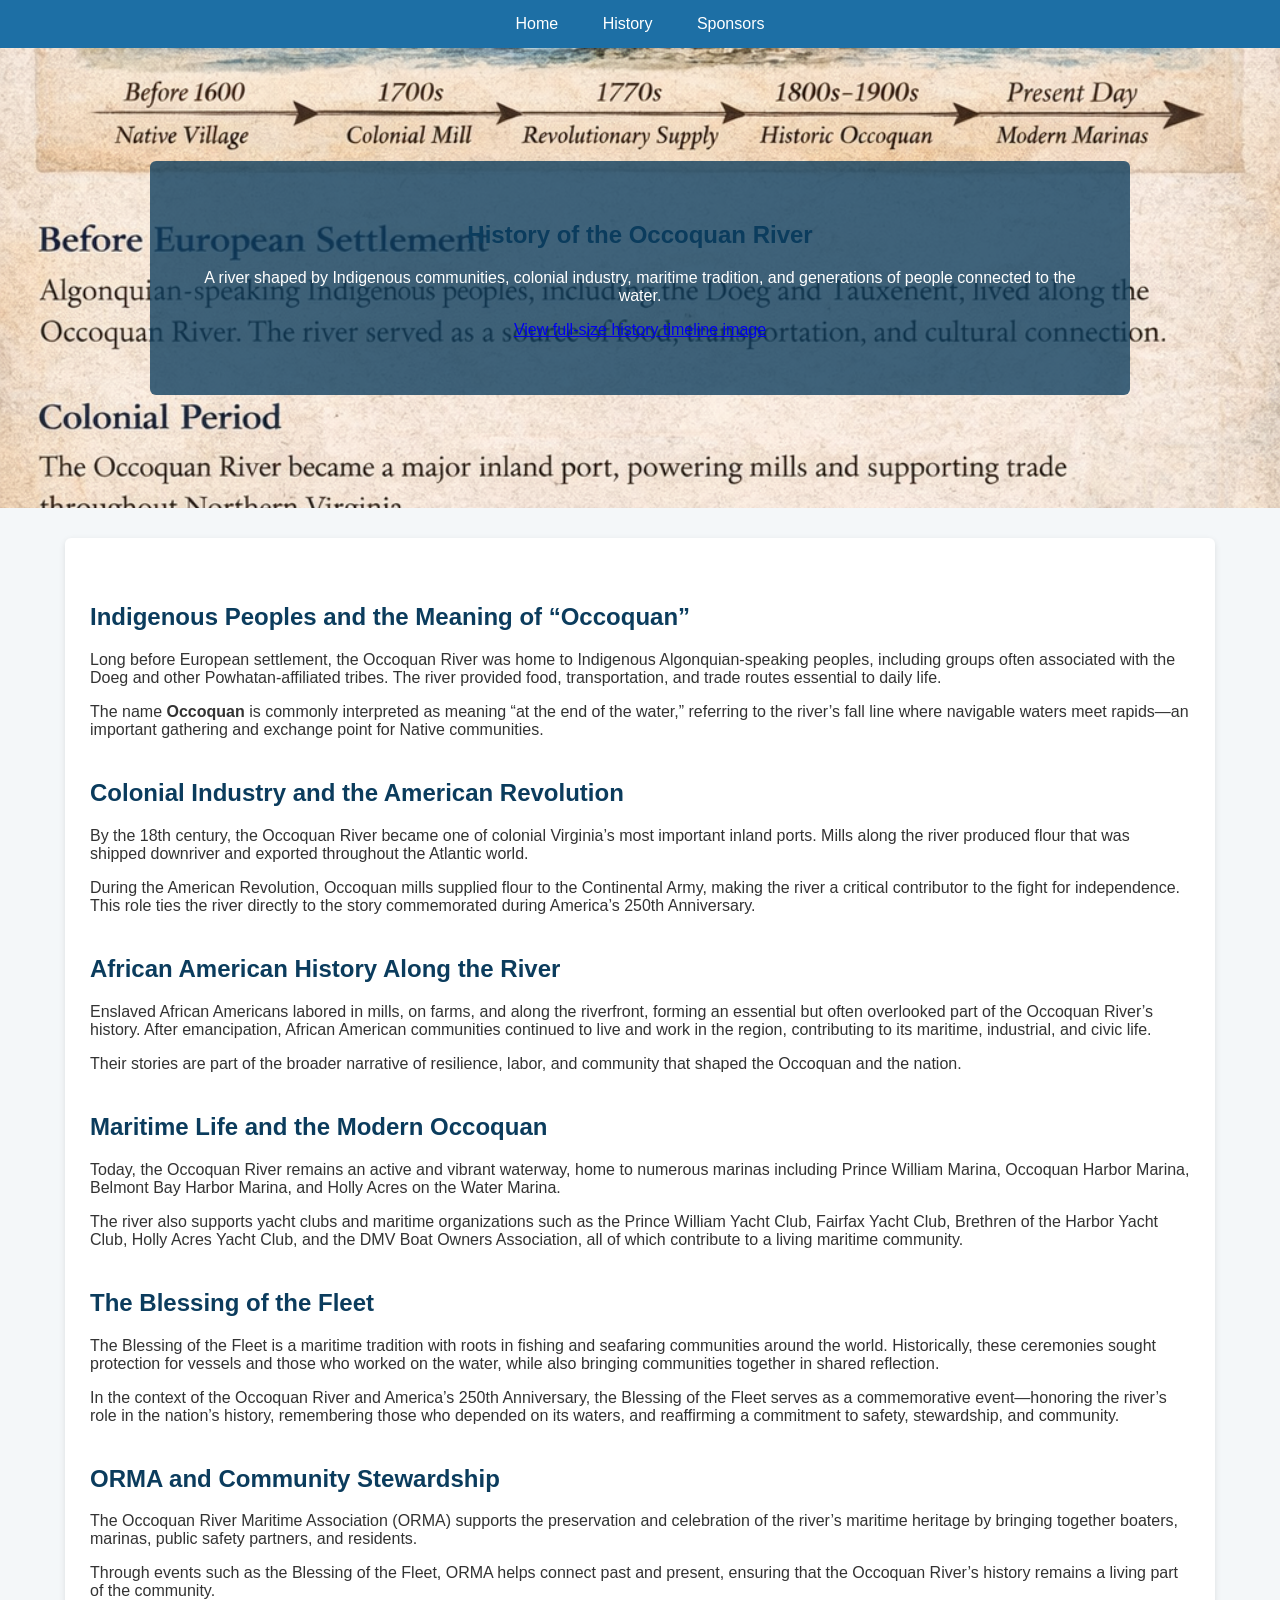
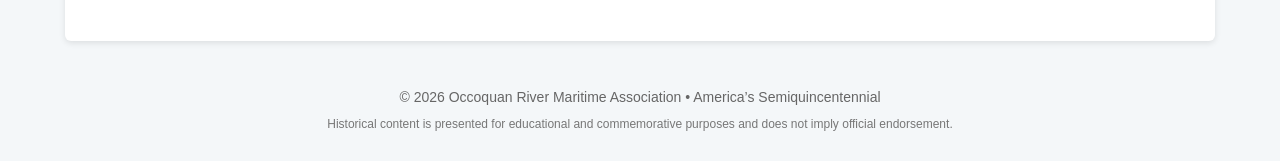
==== history.html @ d4257fee "Update history.html" ====
<!DOCTYPE html>
<html lang="en">
<head>
  <meta charset="UTF-8">
  <title>History of the Occoquan River | ORMA</title>
  <meta name="viewport" content="width=device-width, initial-scale=1.0">

  <style>
    body {
      margin: 0;
      font-family: Arial, Helvetica, sans-serif;
      background: #f4f7f9;
      color: #333;
    }

    /* Accessibility: Skip link */
    .skip-link {
      position: absolute;
      left: -999px;
      top: 10px;
      background: #ffffff;
      color: #0b3c5d;
      padding: 10px 12px;
      border-radius: 4px;
      border: 2px solid #0b3c5d;
      z-index: 9999;
    }
    .skip-link:focus { left: 10px; }

    nav {
      background: #1d6fa5;
      text-align: center;
    }

    nav a {
      color: #ffffff;
      padding: 15px 20px;
      text-decoration: none;
      display: inline-block;
    }

    nav a:hover,
    nav a:focus {
      background: #14537a;
      outline: 3px solid #f5a623;
      outline-offset: 2px;
    }

    .history-hero {
      background-image: url("images/history/occoquan-history-timeline.png");
      background-size: cover;
      background-position: center;
      min-height: 460px;
      display: flex;
      align-items: center;
      justify-content: center;
    }

    .history-hero-overlay {
      background: rgba(11, 60, 93, 0.78);
      color: #ffffff;
      padding: 40px;
      max-width: 900px;
      border-radius: 6px;
      text-align: center;
    }

    main {
      max-width: 1100px;
      margin: 30px auto;
      padding: 25px;
      background: #ffffff;
      border-radius: 6px;
      box-shadow: 0 2px 6px rgba(0,0,0,0.1);
    }

    h1, h2 {
      color: #0b3c5d;
    }

    h2 {
      margin-top: 40px;
    }

    a:focus {
      outline: 3px solid #f5a623;
      outline-offset: 2px;
    }

    footer {
      text-align: center;
      padding: 18px;
      font-size: 14px;
      color: #666;
    }

    @media (max-width: 768px) {
      .history-hero-overlay {
        padding: 25px;
      }
    }
  </style>
</head>

<body>

<a class="skip-link" href="#main">Skip to main content</a>

<nav aria-label="Primary navigation">
  <a href="index.html">Home</a>
  <a href="history.html">History</a>
  <a href="sponsors.html">Sponsors</a>
</nav>

<section class="history-hero" role="img" aria-label="Illustrated timeline showing the history of the Occoquan River">
  <div class="history-hero-overlay">
    <h1>History of the Occoquan River</h1>
    <p>
      A river shaped by Indigenous communities, colonial industry,
      maritime tradition, and generations of people connected to the water.
    </p>
    <p>
      <a href="images/history/occoquan-history-timeline.png" target="_blank" rel="noopener">
        View full-size history timeline image
      </a>
    </p>
  </div>
</section>

<main id="main" role="main">

  <h2>Indigenous Peoples and the Meaning of “Occoquan”</h2>
  <p>
    Long before European settlement, the Occoquan River was home to Indigenous
    Algonquian-speaking peoples, including groups often associated with the
    Doeg and other Powhatan-affiliated tribes. The river provided food,
    transportation, and trade routes essential to daily life.
  </p>
  <p>
    The name <strong>Occoquan</strong> is commonly interpreted as meaning
    “at the end of the water,” referring to the river’s fall line where
    navigable waters meet rapids—an important gathering and exchange point
    for Native communities.
  </p>

  <h2>Colonial Industry and the American Revolution</h2>
  <p>
    By the 18th century, the Occoquan River became one of colonial Virginia’s
    most important inland ports. Mills along the river produced flour that
    was shipped downriver and exported throughout the Atlantic world.
  </p>
  <p>
    During the American Revolution, Occoquan mills supplied flour to the
    Continental Army, making the river a critical contributor to the fight
    for independence. This role ties the river directly to the story
    commemorated during America’s 250th Anniversary.
  </p>

  <h2>African American History Along the River</h2>
  <p>
    Enslaved African Americans labored in mills, on farms, and along the
    riverfront, forming an essential but often overlooked part of the
    Occoquan River’s history. After emancipation, African American
    communities continued to live and work in the region, contributing
    to its maritime, industrial, and civic life.
  </p>
  <p>
    Their stories are part of the broader narrative of resilience, labor,
    and community that shaped the Occoquan and the nation.
  </p>

  <h2>Maritime Life and the Modern Occoquan</h2>
  <p>
    Today, the Occoquan River remains an active and vibrant waterway, home to
    numerous marinas including Prince William Marina, Occoquan Harbor Marina,
    Belmont Bay Harbor Marina, and Holly Acres on the Water Marina.
  </p>
  <p>
    The river also supports yacht clubs and maritime organizations such as
    the Prince William Yacht Club, Fairfax Yacht Club, Brethren of the Harbor
    Yacht Club, Holly Acres Yacht Club, and the DMV Boat Owners Association,
    all of which contribute to a living maritime community.
  </p>

  <h2>The Blessing of the Fleet</h2>
  <p>
    The Blessing of the Fleet is a maritime tradition with roots in fishing
    and seafaring communities around the world. Historically, these ceremonies
    sought protection for vessels and those who worked on the water, while
    also bringing communities together in shared reflection.
  </p>
  <p>
    In the context of the Occoquan River and America’s 250th Anniversary,
    the Blessing of the Fleet serves as a commemorative event—honoring the
    river’s role in the nation’s history, remembering those who depended
    on its waters, and reaffirming a commitment to safety, stewardship,
    and community.
  </p>

  <h2>ORMA and Community Stewardship</h2>
  <p>
    The Occoquan River Maritime Association (ORMA) supports the preservation
    and celebration of the river’s maritime heritage by bringing together
    boaters, marinas, public safety partners, and residents.
  </p>
  <p>
    Through events such as the Blessing of the Fleet, ORMA helps connect
    past and present, ensuring that the Occoquan River’s history remains
    a living part of the community.
  </p>

</main>

<footer>
  © 2026 Occoquan River Maritime Association • America’s Semiquincentennial
  <p style="font-size:12px;color:#777;">
    Historical content is presented for educational and commemorative purposes
    and does not imply official endorsement.
  </p>
</footer>

</body>
</html>
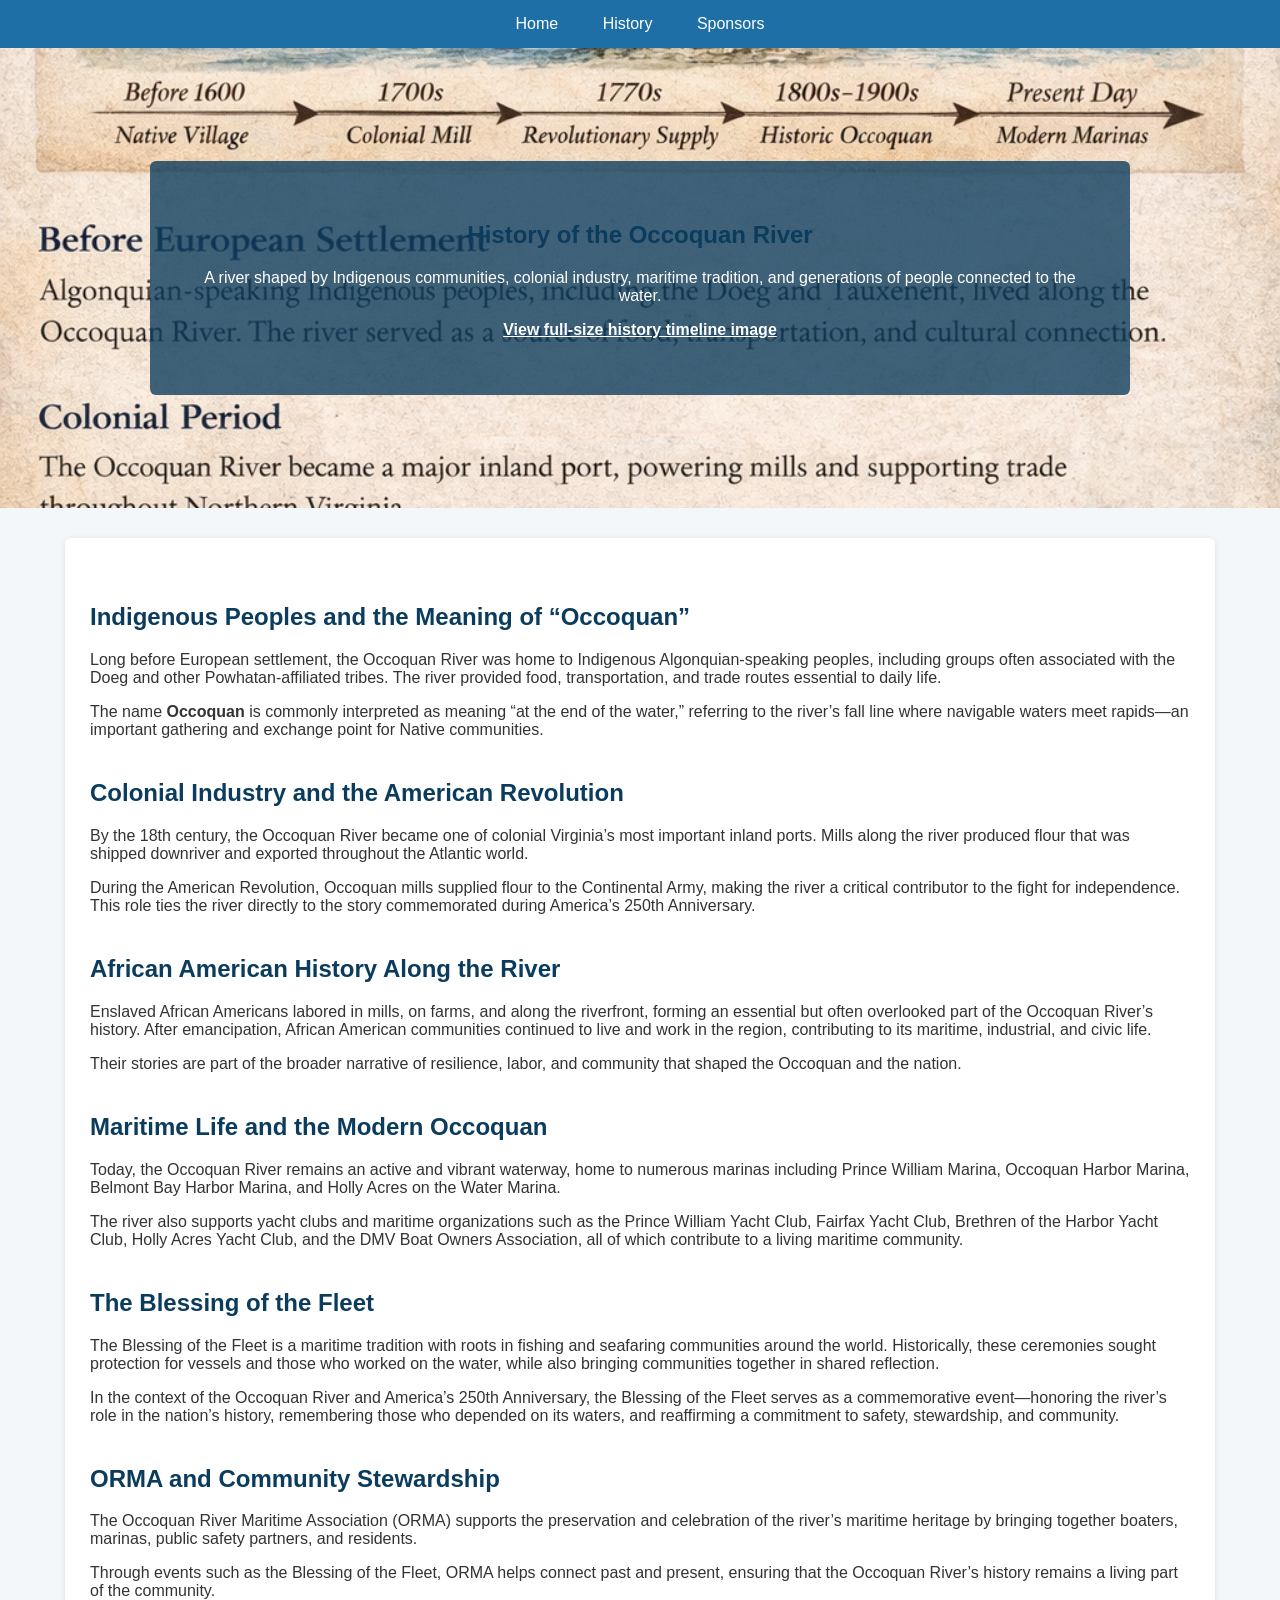
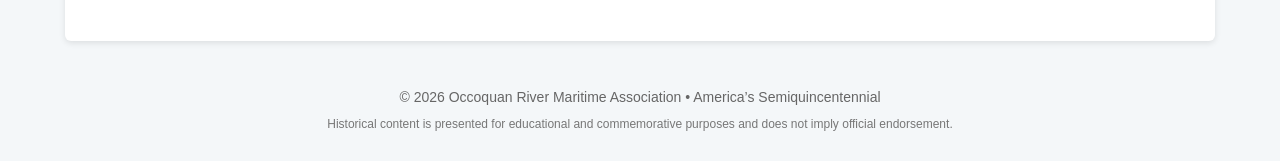
==== commit c1dda82a: "Update history.html" ====
--- a/history.html
+++ b/history.html
@@ -46,6 +46,7 @@
       outline-offset: 2px;
     }
 
+    /* History hero section */
     .history-hero {
       background-image: url("images/history/occoquan-history-timeline.png");
       background-size: cover;
@@ -63,6 +64,20 @@
       max-width: 900px;
       border-radius: 6px;
       text-align: center;
+    }
+
+    /* FIX: Ensure hero links are visible on dark background */
+    .history-hero-overlay a {
+      color: #ffffff;
+      font-weight: bold;
+      text-decoration: underline;
+    }
+
+    .history-hero-overlay a:hover,
+    .history-hero-overlay a:focus {
+      color: #f5a623;
+      outline: 3px solid #f5a623;
+      outline-offset: 3px;
     }
 
     main {
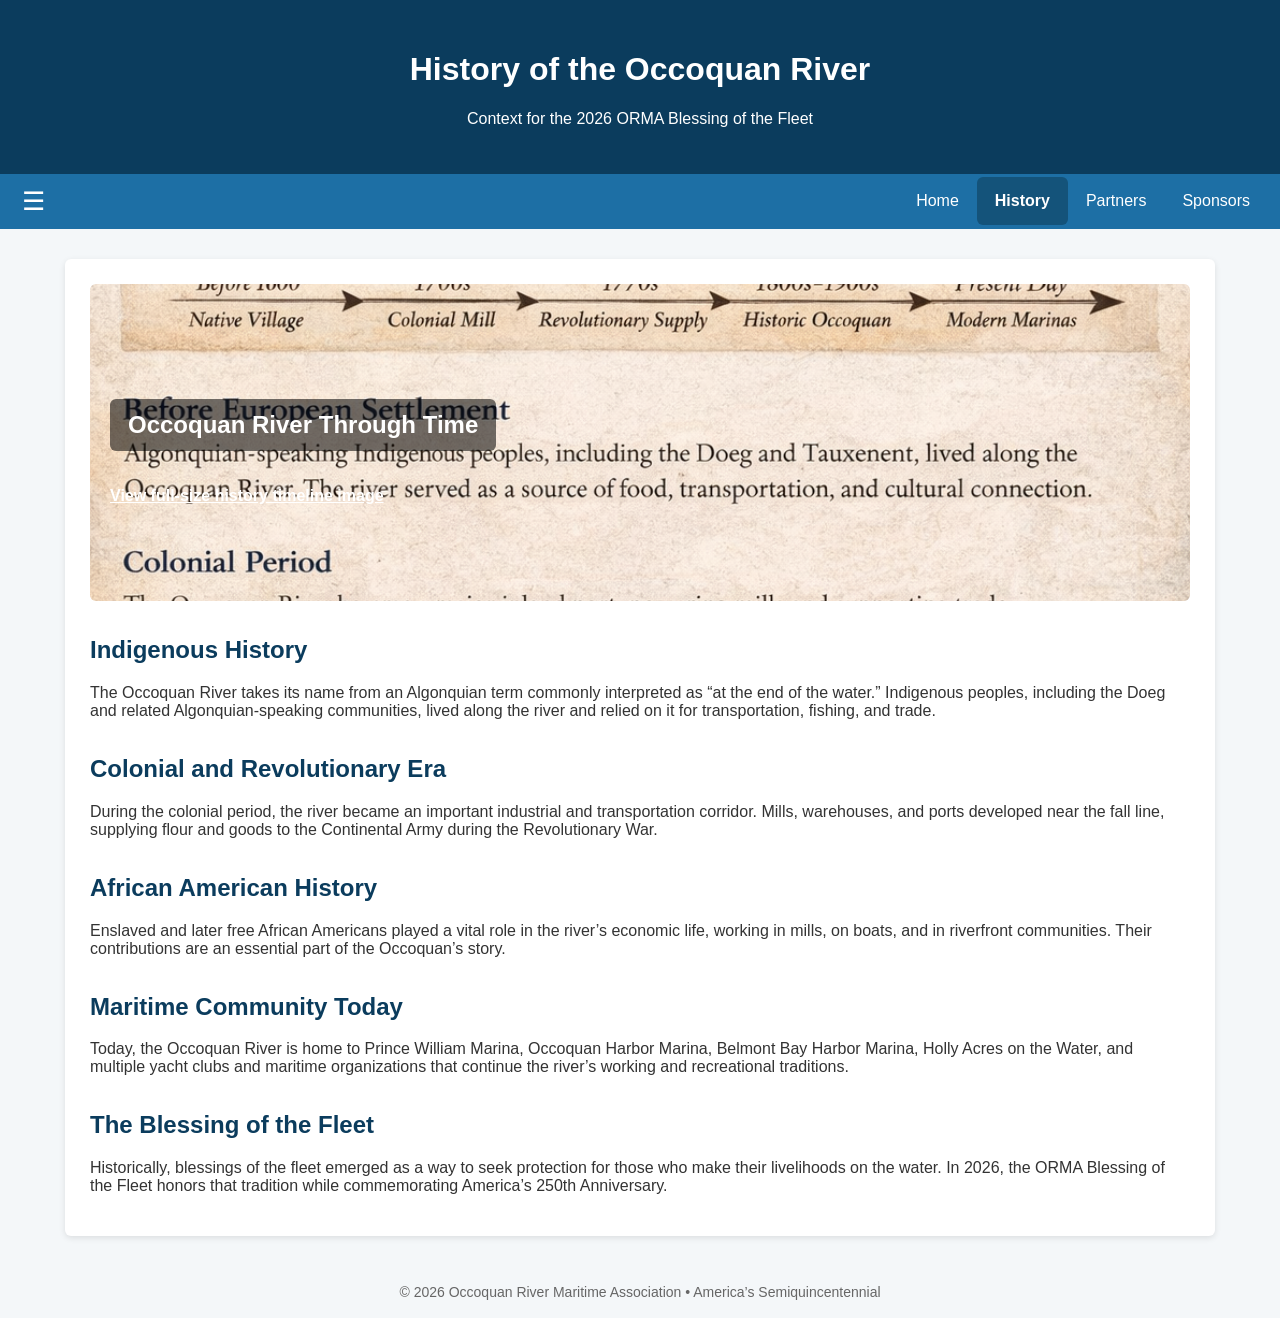
==== commit fcb18e30: "Update history.html" ====
--- a/history.html
+++ b/history.html
@@ -6,233 +6,187 @@
   <meta name="viewport" content="width=device-width, initial-scale=1.0">
 
   <style>
-    body {
-      margin: 0;
-      font-family: Arial, Helvetica, sans-serif;
-      background: #f4f7f9;
-      color: #333;
+    body { margin:0; font-family:Arial, Helvetica, sans-serif; background:#f4f7f9; color:#333; }
+
+    header { background:#0b3c5d; color:#fff; padding:30px 20px; text-align:center; }
+
+    nav {
+      background:#1d6fa5;
+      display:flex;
+      justify-content:space-between;
+      align-items:center;
+      padding:0 12px;
+      position:sticky;
+      top:0;
+      z-index:1000;
     }
 
-    /* Accessibility: Skip link */
-    .skip-link {
-      position: absolute;
-      left: -999px;
-      top: 10px;
-      background: #ffffff;
-      color: #0b3c5d;
-      padding: 10px 12px;
-      border-radius: 4px;
-      border: 2px solid #0b3c5d;
-      z-index: 9999;
+    .hamburger {
+      background:none;
+      border:none;
+      color:#fff;
+      font-size:26px;
+      padding:12px 10px;
+      cursor:pointer;
+      border-radius:6px;
     }
-    .skip-link:focus { left: 10px; }
 
-    nav {
-      background: #1d6fa5;
-      text-align: center;
+    .hamburger:focus {
+      outline:3px solid #f5a623;
+      outline-offset:2px;
+    }
+
+    .nav-links {
+      display:flex;
+      flex-wrap:wrap;
     }
 
     nav a {
-      color: #ffffff;
-      padding: 15px 20px;
-      text-decoration: none;
-      display: inline-block;
+      color:#fff;
+      padding:15px 18px;
+      text-decoration:none;
+      border-radius:6px;
     }
 
-    nav a:hover,
-    nav a:focus {
-      background: #14537a;
-      outline: 3px solid #f5a623;
-      outline-offset: 2px;
+    nav a:hover, nav a:focus {
+      background:#14537a;
+      outline:3px solid #f5a623;
+      outline-offset:2px;
     }
 
-    /* History hero section */
-    .history-hero {
-      background-image: url("images/history/occoquan-history-timeline.png");
-      background-size: cover;
-      background-position: center;
-      min-height: 460px;
-      display: flex;
-      align-items: center;
-      justify-content: center;
+    nav a[aria-current="page"] {
+      background:#14537a;
+      font-weight:bold;
     }
 
-    .history-hero-overlay {
-      background: rgba(11, 60, 93, 0.78);
-      color: #ffffff;
-      padding: 40px;
-      max-width: 900px;
-      border-radius: 6px;
-      text-align: center;
-    }
-
-    /* FIX: Ensure hero links are visible on dark background */
-    .history-hero-overlay a {
-      color: #ffffff;
-      font-weight: bold;
-      text-decoration: underline;
-    }
-
-    .history-hero-overlay a:hover,
-    .history-hero-overlay a:focus {
-      color: #f5a623;
-      outline: 3px solid #f5a623;
-      outline-offset: 3px;
+    @media (max-width:768px) {
+      .nav-links { display:none; width:100%; flex-direction:column; }
+      .nav-links.show { display:flex; }
+      nav a { width:100%; text-align:center; }
     }
 
     main {
-      max-width: 1100px;
-      margin: 30px auto;
-      padding: 25px;
-      background: #ffffff;
-      border-radius: 6px;
-      box-shadow: 0 2px 6px rgba(0,0,0,0.1);
+      max-width:1100px;
+      margin:30px auto;
+      padding:25px;
+      background:#fff;
+      border-radius:6px;
+      box-shadow:0 2px 6px rgba(0,0,0,0.1);
     }
 
-    h1, h2 {
-      color: #0b3c5d;
+    h2 { color:#0b3c5d; margin-top:35px; }
+
+    .history-hero {
+      background:url("images/history/occoquan-history-timeline.png") center/cover no-repeat;
+      padding:80px 20px;
+      color:#fff;
+      border-radius:6px;
+      margin-bottom:30px;
     }
 
-    h2 {
-      margin-top: 40px;
+    .history-hero h2 {
+      color:#fff;
+      background:rgba(0,0,0,0.55);
+      display:inline-block;
+      padding:12px 18px;
+      border-radius:6px;
     }
 
-    a:focus {
-      outline: 3px solid #f5a623;
-      outline-offset: 2px;
+    .history-hero a {
+      color:#fff;
+      font-weight:bold;
+      text-decoration:underline;
     }
 
     footer {
-      text-align: center;
-      padding: 18px;
-      font-size: 14px;
-      color: #666;
-    }
-
-    @media (max-width: 768px) {
-      .history-hero-overlay {
-        padding: 25px;
-      }
+      text-align:center;
+      padding:18px;
+      font-size:14px;
+      color:#666;
     }
   </style>
 </head>
 
 <body>
 
-<a class="skip-link" href="#main">Skip to main content</a>
+<header>
+  <h1>History of the Occoquan River</h1>
+  <p>Context for the 2026 ORMA Blessing of the Fleet</p>
+</header>
 
 <nav aria-label="Primary navigation">
-  <a href="index.html">Home</a>
-  <a href="history.html">History</a>
-  <a href="sponsors.html">Sponsors</a>
+  <button class="hamburger" aria-label="Menu" aria-expanded="false" aria-controls="navLinks">☰</button>
+  <div class="nav-links" id="navLinks">
+    <a href="index.html">Home</a>
+    <a href="history.html" aria-current="page">History</a>
+    <a href="partners.html">Partners</a>
+    <a href="sponsors.html">Sponsors</a>
+  </div>
 </nav>
 
-<section class="history-hero" role="img" aria-label="Illustrated timeline showing the history of the Occoquan River">
-  <div class="history-hero-overlay">
-    <h1>History of the Occoquan River</h1>
-    <p>
-      A river shaped by Indigenous communities, colonial industry,
-      maritime tradition, and generations of people connected to the water.
-    </p>
+<main>
+
+  <section class="history-hero">
+    <h2>Occoquan River Through Time</h2>
     <p>
       <a href="images/history/occoquan-history-timeline.png" target="_blank" rel="noopener">
         View full-size history timeline image
       </a>
     </p>
-  </div>
-</section>
+  </section>
 
-<main id="main" role="main">
-
-  <h2>Indigenous Peoples and the Meaning of “Occoquan”</h2>
+  <h2>Indigenous History</h2>
   <p>
-    Long before European settlement, the Occoquan River was home to Indigenous
-    Algonquian-speaking peoples, including groups often associated with the
-    Doeg and other Powhatan-affiliated tribes. The river provided food,
-    transportation, and trade routes essential to daily life.
-  </p>
-  <p>
-    The name <strong>Occoquan</strong> is commonly interpreted as meaning
-    “at the end of the water,” referring to the river’s fall line where
-    navigable waters meet rapids—an important gathering and exchange point
-    for Native communities.
+    The Occoquan River takes its name from an Algonquian term commonly interpreted as
+    “at the end of the water.” Indigenous peoples, including the Doeg and related
+    Algonquian-speaking communities, lived along the river and relied on it for
+    transportation, fishing, and trade.
   </p>
 
-  <h2>Colonial Industry and the American Revolution</h2>
+  <h2>Colonial and Revolutionary Era</h2>
   <p>
-    By the 18th century, the Occoquan River became one of colonial Virginia’s
-    most important inland ports. Mills along the river produced flour that
-    was shipped downriver and exported throughout the Atlantic world.
-  </p>
-  <p>
-    During the American Revolution, Occoquan mills supplied flour to the
-    Continental Army, making the river a critical contributor to the fight
-    for independence. This role ties the river directly to the story
-    commemorated during America’s 250th Anniversary.
+    During the colonial period, the river became an important industrial and
+    transportation corridor. Mills, warehouses, and ports developed near the fall
+    line, supplying flour and goods to the Continental Army during the Revolutionary
+    War.
   </p>
 
-  <h2>African American History Along the River</h2>
+  <h2>African American History</h2>
   <p>
-    Enslaved African Americans labored in mills, on farms, and along the
-    riverfront, forming an essential but often overlooked part of the
-    Occoquan River’s history. After emancipation, African American
-    communities continued to live and work in the region, contributing
-    to its maritime, industrial, and civic life.
-  </p>
-  <p>
-    Their stories are part of the broader narrative of resilience, labor,
-    and community that shaped the Occoquan and the nation.
+    Enslaved and later free African Americans played a vital role in the river’s
+    economic life, working in mills, on boats, and in riverfront communities.
+    Their contributions are an essential part of the Occoquan’s story.
   </p>
 
-  <h2>Maritime Life and the Modern Occoquan</h2>
+  <h2>Maritime Community Today</h2>
   <p>
-    Today, the Occoquan River remains an active and vibrant waterway, home to
-    numerous marinas including Prince William Marina, Occoquan Harbor Marina,
-    Belmont Bay Harbor Marina, and Holly Acres on the Water Marina.
-  </p>
-  <p>
-    The river also supports yacht clubs and maritime organizations such as
-    the Prince William Yacht Club, Fairfax Yacht Club, Brethren of the Harbor
-    Yacht Club, Holly Acres Yacht Club, and the DMV Boat Owners Association,
-    all of which contribute to a living maritime community.
+    Today, the Occoquan River is home to Prince William Marina, Occoquan Harbor Marina,
+    Belmont Bay Harbor Marina, Holly Acres on the Water, and multiple yacht clubs and
+    maritime organizations that continue the river’s working and recreational traditions.
   </p>
 
   <h2>The Blessing of the Fleet</h2>
   <p>
-    The Blessing of the Fleet is a maritime tradition with roots in fishing
-    and seafaring communities around the world. Historically, these ceremonies
-    sought protection for vessels and those who worked on the water, while
-    also bringing communities together in shared reflection.
-  </p>
-  <p>
-    In the context of the Occoquan River and America’s 250th Anniversary,
-    the Blessing of the Fleet serves as a commemorative event—honoring the
-    river’s role in the nation’s history, remembering those who depended
-    on its waters, and reaffirming a commitment to safety, stewardship,
-    and community.
-  </p>
-
-  <h2>ORMA and Community Stewardship</h2>
-  <p>
-    The Occoquan River Maritime Association (ORMA) supports the preservation
-    and celebration of the river’s maritime heritage by bringing together
-    boaters, marinas, public safety partners, and residents.
-  </p>
-  <p>
-    Through events such as the Blessing of the Fleet, ORMA helps connect
-    past and present, ensuring that the Occoquan River’s history remains
-    a living part of the community.
+    Historically, blessings of the fleet emerged as a way to seek protection for those
+    who make their livelihoods on the water. In 2026, the ORMA Blessing of the Fleet
+    honors that tradition while commemorating America’s 250th Anniversary.
   </p>
 
 </main>
 
 <footer>
   © 2026 Occoquan River Maritime Association • America’s Semiquincentennial
-  <p style="font-size:12px;color:#777;">
-    Historical content is presented for educational and commemorative purposes
-    and does not imply official endorsement.
-  </p>
 </footer>
+
+<script>
+  const btn = document.querySelector('.hamburger');
+  const nav = document.getElementById('navLinks');
+  btn.addEventListener('click', () => {
+    const expanded = btn.getAttribute('aria-expanded') === 'true';
+    btn.setAttribute('aria-expanded', String(!expanded));
+    nav.classList.toggle('show');
+  });
+</script>
 
 </body>
 </html>
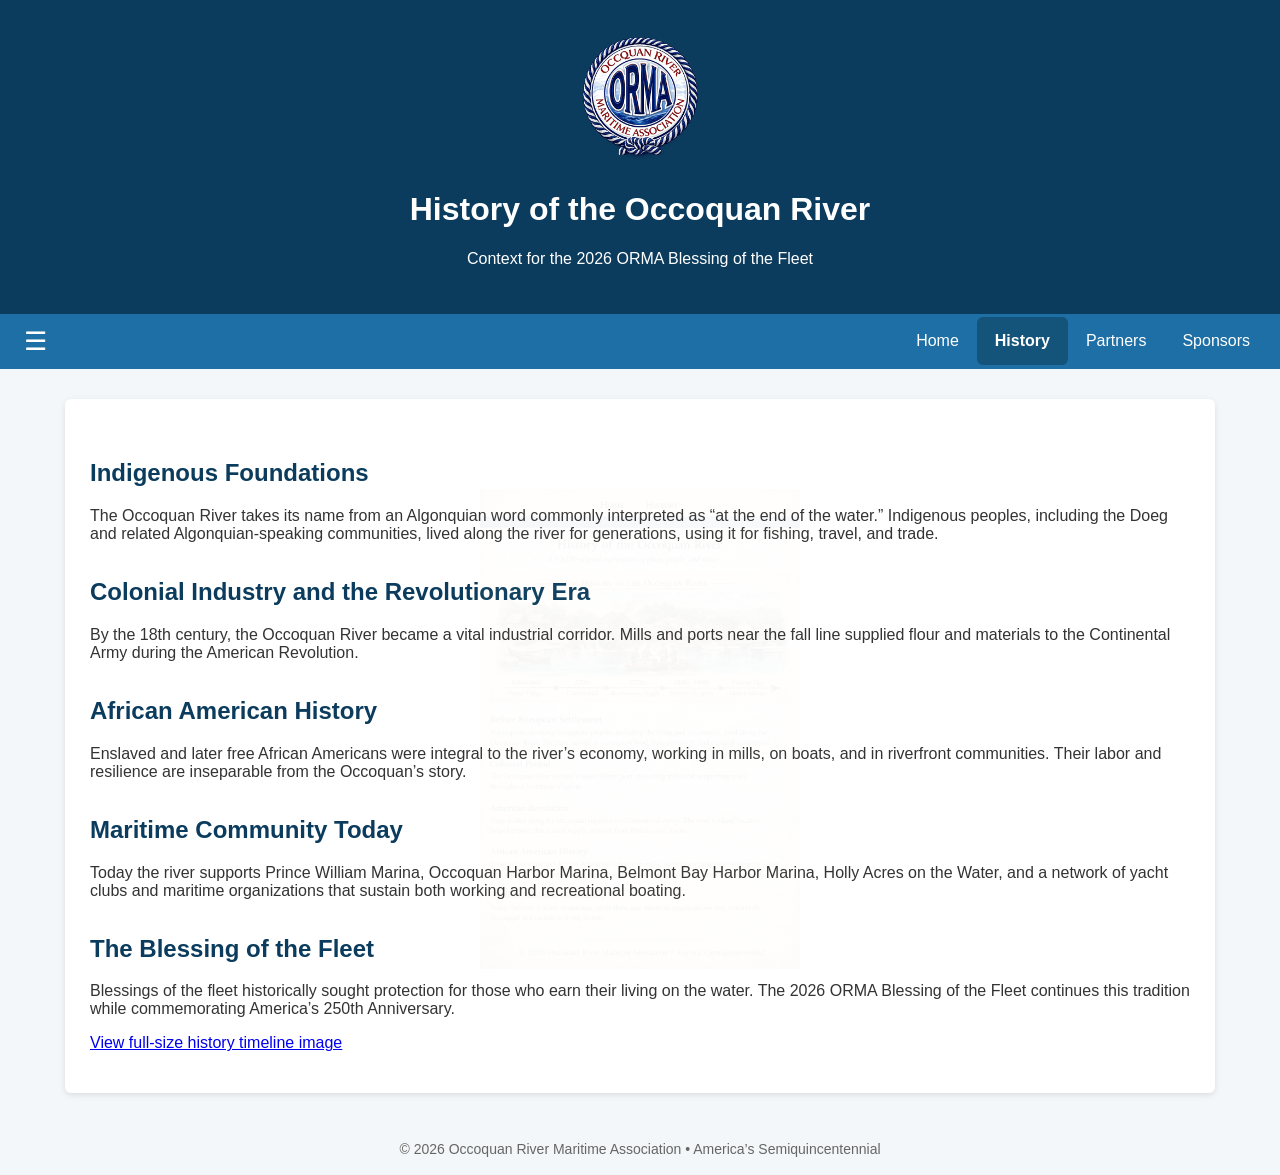
==== commit 030e051b: "Update history.html" ====
--- a/history.html
+++ b/history.html
@@ -1,121 +1,103 @@
 <!DOCTYPE html>
 <html lang="en">
 <head>
-  <meta charset="UTF-8">
-  <title>History of the Occoquan River | ORMA</title>
-  <meta name="viewport" content="width=device-width, initial-scale=1.0">
+<meta charset="UTF-8">
+<title>History of the Occoquan River | ORMA</title>
+<meta name="viewport" content="width=device-width, initial-scale=1.0">
 
-  <style>
-    body { margin:0; font-family:Arial, Helvetica, sans-serif; background:#f4f7f9; color:#333; }
+<style>
+body{margin:0;font-family:Arial,Helvetica,sans-serif;background:#f4f7f9;color:#333;}
 
-    header { background:#0b3c5d; color:#fff; padding:30px 20px; text-align:center; }
+header.site-header{
+  background:#0b3c5d;
+  color:#fff;
+  padding:30px 20px;
+  text-align:center;
+}
 
-    nav {
-      background:#1d6fa5;
-      display:flex;
-      justify-content:space-between;
-      align-items:center;
-      padding:0 12px;
-      position:sticky;
-      top:0;
-      z-index:1000;
-    }
+.site-logo{
+  max-width:140px;
+  margin:0 auto 10px;
+  display:block;
+}
 
-    .hamburger {
-      background:none;
-      border:none;
-      color:#fff;
-      font-size:26px;
-      padding:12px 10px;
-      cursor:pointer;
-      border-radius:6px;
-    }
+nav{
+  background:#1d6fa5;
+  display:flex;
+  justify-content:space-between;
+  align-items:center;
+  padding:0 12px;
+}
 
-    .hamburger:focus {
-      outline:3px solid #f5a623;
-      outline-offset:2px;
-    }
+.hamburger{
+  background:none;
+  border:none;
+  color:#fff;
+  font-size:26px;
+  padding:12px;
+}
 
-    .nav-links {
-      display:flex;
-      flex-wrap:wrap;
-    }
+.nav-links{display:flex;}
+nav a{
+  color:#fff;
+  padding:15px 18px;
+  text-decoration:none;
+  border-radius:6px;
+}
+nav a[aria-current="page"]{
+  background:#14537a;
+  font-weight:bold;
+}
 
-    nav a {
-      color:#fff;
-      padding:15px 18px;
-      text-decoration:none;
-      border-radius:6px;
-    }
+@media(max-width:768px){
+  .nav-links{display:none;width:100%;flex-direction:column;}
+  .nav-links.show{display:flex;}
+  nav a{text-align:center;}
+}
 
-    nav a:hover, nav a:focus {
-      background:#14537a;
-      outline:3px solid #f5a623;
-      outline-offset:2px;
-    }
+main{
+  position:relative;
+  max-width:1100px;
+  margin:30px auto;
+  padding:25px;
+  background:#fff;
+  border-radius:6px;
+  box-shadow:0 2px 6px rgba(0,0,0,0.1);
+}
 
-    nav a[aria-current="page"] {
-      background:#14537a;
-      font-weight:bold;
-    }
+main::before{
+  content:"";
+  position:absolute;
+  inset:0;
+  background:url("images/history/occoquan-history-timeline.png") center 90px no-repeat;
+  background-size:320px;
+  opacity:0.04;
+  pointer-events:none;
+}
 
-    @media (max-width:768px) {
-      .nav-links { display:none; width:100%; flex-direction:column; }
-      .nav-links.show { display:flex; }
-      nav a { width:100%; text-align:center; }
-    }
+h2{color:#0b3c5d;margin-top:35px;}
 
-    main {
-      max-width:1100px;
-      margin:30px auto;
-      padding:25px;
-      background:#fff;
-      border-radius:6px;
-      box-shadow:0 2px 6px rgba(0,0,0,0.1);
-    }
-
-    h2 { color:#0b3c5d; margin-top:35px; }
-
-    .history-hero {
-      background:url("images/history/occoquan-history-timeline.png") center/cover no-repeat;
-      padding:80px 20px;
-      color:#fff;
-      border-radius:6px;
-      margin-bottom:30px;
-    }
-
-    .history-hero h2 {
-      color:#fff;
-      background:rgba(0,0,0,0.55);
-      display:inline-block;
-      padding:12px 18px;
-      border-radius:6px;
-    }
-
-    .history-hero a {
-      color:#fff;
-      font-weight:bold;
-      text-decoration:underline;
-    }
-
-    footer {
-      text-align:center;
-      padding:18px;
-      font-size:14px;
-      color:#666;
-    }
-  </style>
+footer{
+  text-align:center;
+  padding:18px;
+  font-size:14px;
+  color:#666;
+}
+</style>
 </head>
 
 <body>
 
-<header>
+<header class="site-header">
+  <img src="images/branding/orma-logo.png"
+       alt="Occoquan River Maritime Association logo"
+       class="site-logo">
   <h1>History of the Occoquan River</h1>
   <p>Context for the 2026 ORMA Blessing of the Fleet</p>
 </header>
 
 <nav aria-label="Primary navigation">
-  <button class="hamburger" aria-label="Menu" aria-expanded="false" aria-controls="navLinks">☰</button>
+  <button class="hamburger" aria-expanded="false" aria-controls="navLinks">☰</button>
   <div class="nav-links" id="navLinks">
     <a href="index.html">Home</a>
     <a href="history.html" aria-current="page">History</a>
@@ -126,51 +108,47 @@
 
 <main>
 
-  <section class="history-hero">
-    <h2>Occoquan River Through Time</h2>
-    <p>
-      <a href="images/history/occoquan-history-timeline.png" target="_blank" rel="noopener">
-        View full-size history timeline image
-      </a>
-    </p>
-  </section>
+<h2>Indigenous Foundations</h2>
+<p>
+  The Occoquan River takes its name from an Algonquian word commonly interpreted as
+  “at the end of the water.” Indigenous peoples, including the Doeg and related
+  Algonquian-speaking communities, lived along the river for generations, using it
+  for fishing, travel, and trade.
+</p>
 
-  <h2>Indigenous History</h2>
-  <p>
-    The Occoquan River takes its name from an Algonquian term commonly interpreted as
-    “at the end of the water.” Indigenous peoples, including the Doeg and related
-    Algonquian-speaking communities, lived along the river and relied on it for
-    transportation, fishing, and trade.
-  </p>
+<h2>Colonial Industry and the Revolutionary Era</h2>
+<p>
+  By the 18th century, the Occoquan River became a vital industrial corridor.
+  Mills and ports near the fall line supplied flour and materials to the
+  Continental Army during the American Revolution.
+</p>
 
-  <h2>Colonial and Revolutionary Era</h2>
-  <p>
-    During the colonial period, the river became an important industrial and
-    transportation corridor. Mills, warehouses, and ports developed near the fall
-    line, supplying flour and goods to the Continental Army during the Revolutionary
-    War.
-  </p>
+<h2>African American History</h2>
+<p>
+  Enslaved and later free African Americans were integral to the river’s economy,
+  working in mills, on boats, and in riverfront communities. Their labor and
+  resilience are inseparable from the Occoquan’s story.
+</p>
 
-  <h2>African American History</h2>
-  <p>
-    Enslaved and later free African Americans played a vital role in the river’s
-    economic life, working in mills, on boats, and in riverfront communities.
-    Their contributions are an essential part of the Occoquan’s story.
-  </p>
+<h2>Maritime Community Today</h2>
+<p>
+  Today the river supports Prince William Marina, Occoquan Harbor Marina,
+  Belmont Bay Harbor Marina, Holly Acres on the Water, and a network of yacht clubs
+  and maritime organizations that sustain both working and recreational boating.
+</p>
 
-  <h2>Maritime Community Today</h2>
-  <p>
-    Today, the Occoquan River is home to Prince William Marina, Occoquan Harbor Marina,
-    Belmont Bay Harbor Marina, Holly Acres on the Water, and multiple yacht clubs and
-    maritime organizations that continue the river’s working and recreational traditions.
-  </p>
+<h2>The Blessing of the Fleet</h2>
+<p>
+  Blessings of the fleet historically sought protection for those who earn their
+  living on the water. The 2026 ORMA Blessing of the Fleet continues this tradition
+  while commemorating America’s 250th Anniversary.
+</p>
 
-  <h2>The Blessing of the Fleet</h2>
-  <p>
-    Historically, blessings of the fleet emerged as a way to seek protection for those
-    who make their livelihoods on the water. In 2026, the ORMA Blessing of the Fleet
-    honors that tradition while commemorating America’s 250th Anniversary.
-  </p>
+<p>
+  <a href="images/history/occoquan-history-timeline.png" target="_blank">
+    View full-size history timeline image
+  </a>
+</p>
 
 </main>
 
@@ -179,13 +157,9 @@
 </footer>
 
 <script>
-  const btn = document.querySelector('.hamburger');
-  const nav = document.getElementById('navLinks');
-  btn.addEventListener('click', () => {
-    const expanded = btn.getAttribute('aria-expanded') === 'true';
-    btn.setAttribute('aria-expanded', String(!expanded));
-    nav.classList.toggle('show');
-  });
+const btn=document.querySelector('.hamburger');
+const nav=document.getElementById('navLinks');
+btn.addEventListener('click',()=>{nav.classList.toggle('show');});
 </script>
 
 </body>
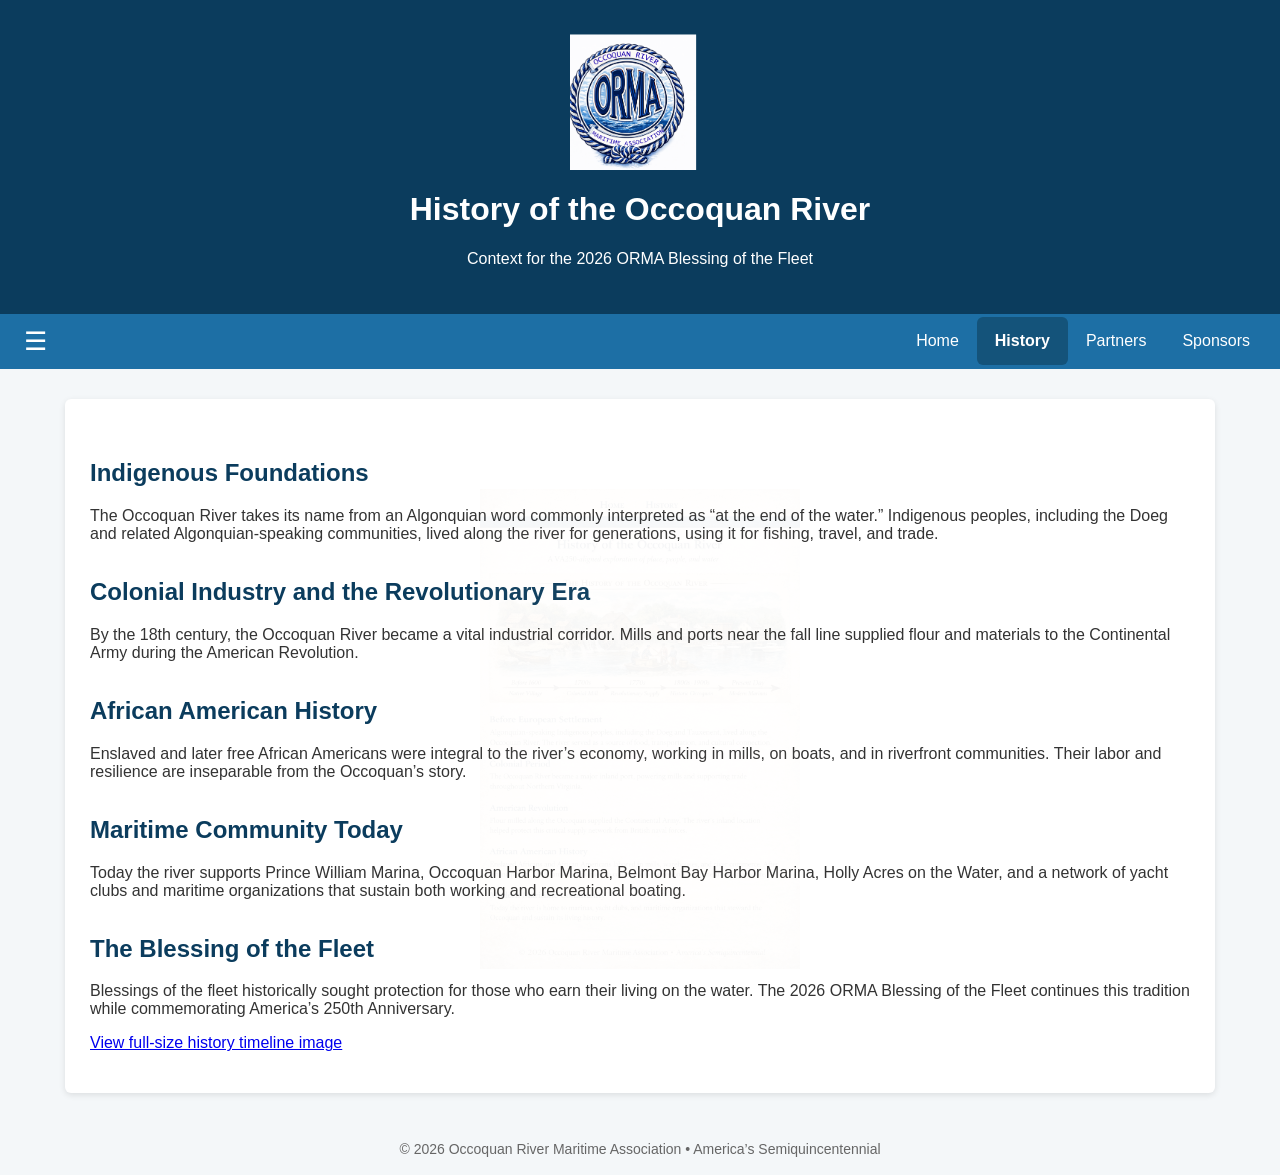
==== commit 706e28e1: "Update history.html" ====
--- a/history.html
+++ b/history.html
@@ -6,7 +6,12 @@
 <meta name="viewport" content="width=device-width, initial-scale=1.0">
 
 <style>
-body{margin:0;font-family:Arial,Helvetica,sans-serif;background:#f4f7f9;color:#333;}
+body{
+  margin:0;
+  font-family:Arial,Helvetica,sans-serif;
+  background:#f4f7f9;
+  color:#333;
+}
 
 header.site-header{
   background:#0b3c5d;
@@ -35,24 +40,37 @@
   color:#fff;
   font-size:26px;
   padding:12px;
+  cursor:pointer;
 }
 
-.nav-links{display:flex;}
+.nav-links{
+  display:flex;
+}
+
 nav a{
   color:#fff;
   padding:15px 18px;
   text-decoration:none;
   border-radius:6px;
 }
+
 nav a[aria-current="page"]{
   background:#14537a;
   font-weight:bold;
 }
 
 @media(max-width:768px){
-  .nav-links{display:none;width:100%;flex-direction:column;}
-  .nav-links.show{display:flex;}
-  nav a{text-align:center;}
+  .nav-links{
+    display:none;
+    width:100%;
+    flex-direction:column;
+  }
+  .nav-links.show{
+    display:flex;
+  }
+  nav a{
+    text-align:center;
+  }
 }
 
 main{
@@ -65,17 +83,21 @@
   box-shadow:0 2px 6px rgba(0,0,0,0.1);
 }
 
+/* Watermark Timeline Image */
 main::before{
   content:"";
   position:absolute;
   inset:0;
-  background:url("images/history/occoquan-history-timeline.png") center 90px no-repeat;
+  background:url("/images/history/occoquan-history-timeline.png") center 90px no-repeat;
   background-size:320px;
   opacity:0.04;
   pointer-events:none;
 }
 
-h2{color:#0b3c5d;margin-top:35px;}
+h2{
+  color:#0b3c5d;
+  margin-top:35px;
+}
 
 footer{
   text-align:center;
@@ -89,9 +111,11 @@
 <body>
 
 <header class="site-header">
-  <img src="images/branding/orma-logo.png"
-       alt="Occoquan River Maritime Association logo"
-       class="site-logo">
+  <img 
+    src="/images/branding/orma-logo-v2.png"
+    alt="Occoquan River Maritime Association logo"
+    class="site-logo">
+
   <h1>History of the Occoquan River</h1>
   <p>Context for the 2026 ORMA Blessing of the Fleet</p>
 </header>
@@ -145,7 +169,7 @@
 </p>
 
 <p>
-  <a href="images/history/occoquan-history-timeline.png" target="_blank">
+  <a href="/images/history/occoquan-history-timeline.png" target="_blank">
     View full-size history timeline image
   </a>
 </p>
@@ -157,9 +181,12 @@
 </footer>
 
 <script>
-const btn=document.querySelector('.hamburger');
-const nav=document.getElementById('navLinks');
-btn.addEventListener('click',()=>{nav.classList.toggle('show');});
+const btn = document.querySelector('.hamburger');
+const nav = document.getElementById('navLinks');
+
+btn.addEventListener('click', () => {
+  nav.classList.toggle('show');
+});
 </script>
 
 </body>
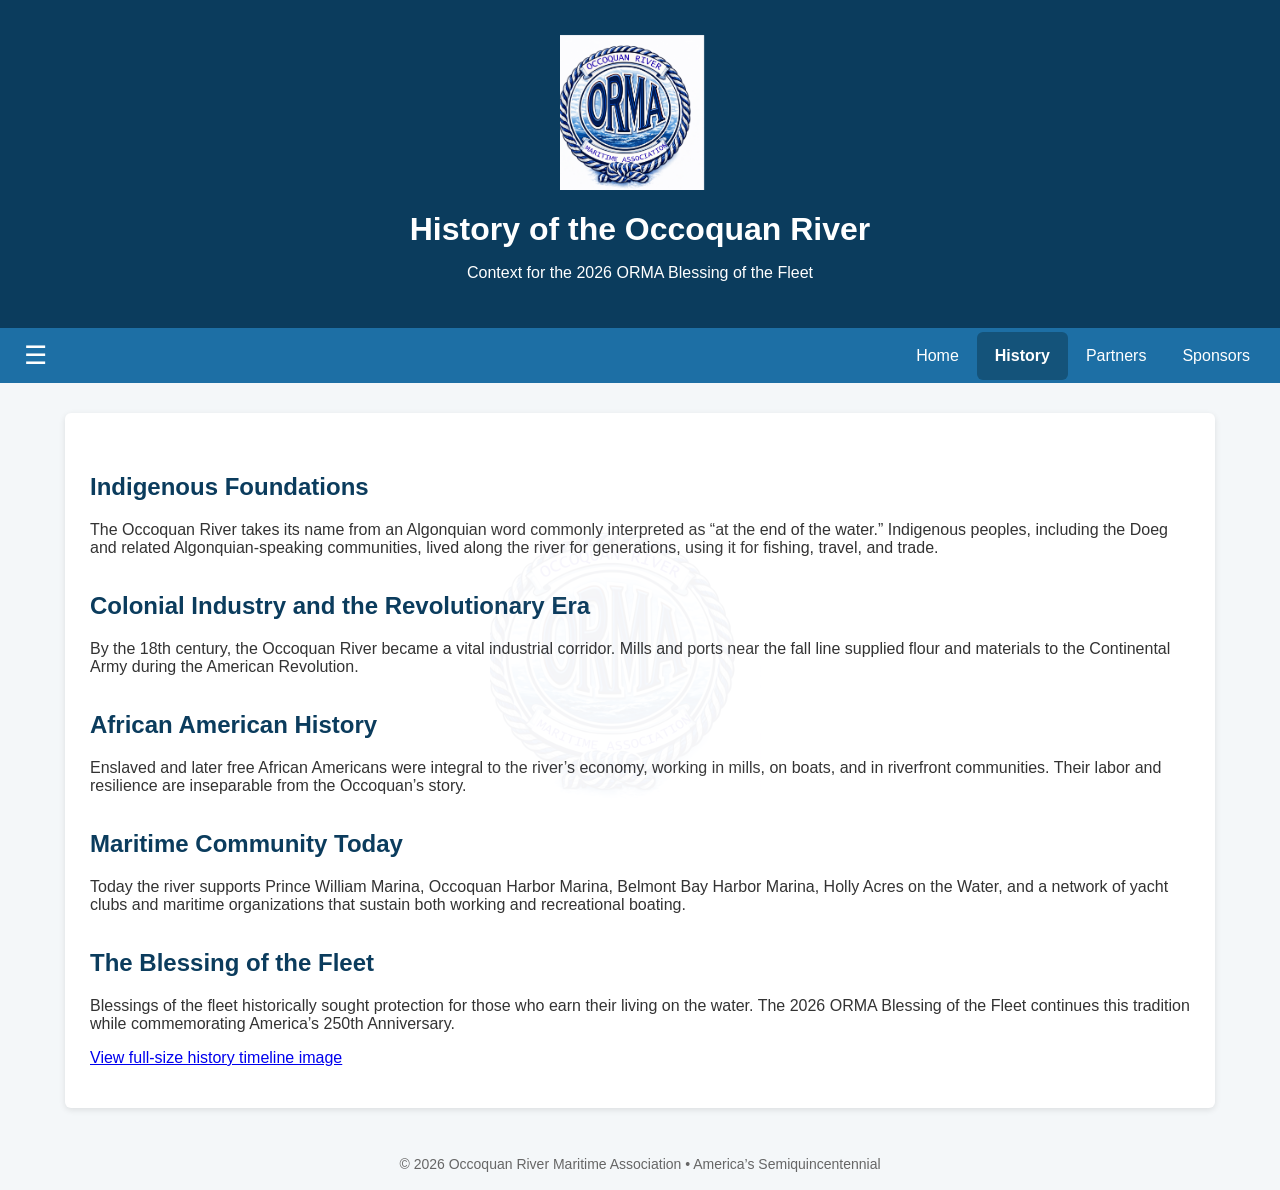
==== commit d6939f9c: "Refactor history.html to use external CSS Removed internal styles and added external stylesheet link" ====
--- a/history.html
+++ b/history.html
@@ -5,107 +5,9 @@
 <title>History of the Occoquan River | ORMA</title>
 <meta name="viewport" content="width=device-width, initial-scale=1.0">
 
-<style>
-body{
-  margin:0;
-  font-family:Arial,Helvetica,sans-serif;
-  background:#f4f7f9;
-  color:#333;
-}
+<!-- External Stylesheet -->
+<link rel="stylesheet" href="/css/styles.css">
 
-header.site-header{
-  background:#0b3c5d;
-  color:#fff;
-  padding:30px 20px;
-  text-align:center;
-}
-
-.site-logo{
-  max-width:140px;
-  margin:0 auto 10px;
-  display:block;
-}
-
-nav{
-  background:#1d6fa5;
-  display:flex;
-  justify-content:space-between;
-  align-items:center;
-  padding:0 12px;
-}
-
-.hamburger{
-  background:none;
-  border:none;
-  color:#fff;
-  font-size:26px;
-  padding:12px;
-  cursor:pointer;
-}
-
-.nav-links{
-  display:flex;
-}
-
-nav a{
-  color:#fff;
-  padding:15px 18px;
-  text-decoration:none;
-  border-radius:6px;
-}
-
-nav a[aria-current="page"]{
-  background:#14537a;
-  font-weight:bold;
-}
-
-@media(max-width:768px){
-  .nav-links{
-    display:none;
-    width:100%;
-    flex-direction:column;
-  }
-  .nav-links.show{
-    display:flex;
-  }
-  nav a{
-    text-align:center;
-  }
-}
-
-main{
-  position:relative;
-  max-width:1100px;
-  margin:30px auto;
-  padding:25px;
-  background:#fff;
-  border-radius:6px;
-  box-shadow:0 2px 6px rgba(0,0,0,0.1);
-}
-
-/* Watermark Timeline Image */
-main::before{
-  content:"";
-  position:absolute;
-  inset:0;
-  background:url("/images/history/occoquan-history-timeline.png") center 90px no-repeat;
-  background-size:320px;
-  opacity:0.04;
-  pointer-events:none;
-}
-
-h2{
-  color:#0b3c5d;
-  margin-top:35px;
-}
-
-footer{
-  text-align:center;
-  padding:18px;
-  font-size:14px;
-  color:#666;
-}
-</style>
 </head>
 
 <body>
@@ -130,7 +32,8 @@
   </div>
 </nav>
 
-<main>
+<!-- Added logo-watermark class -->
+<main class="logo-watermark">
 
 <h2>Indigenous Foundations</h2>
 <p>
--- a/css/styles.css
+++ b/css/styles.css
@@ -0,0 +1,146 @@
+/* ===============================
+   ORMA Global Styles
+================================= */
+
+body{
+  margin:0;
+  font-family:Arial, Helvetica, sans-serif;
+  background:#f4f7f9;
+  color:#333;
+}
+
+/* Header */
+header.site-header{
+  background:#0b3c5d;
+  color:#fff;
+  padding:30px 20px;
+  text-align:center;
+}
+
+.site-logo{
+  max-width:160px;
+  width:100%;
+  height:auto;
+  margin:0 auto 12px;
+  display:block;
+}
+
+/* Navigation */
+nav{
+  background:#1d6fa5;
+  display:flex;
+  justify-content:space-between;
+  align-items:center;
+  padding:0 12px;
+}
+
+.hamburger{
+  background:none;
+  border:none;
+  color:#fff;
+  font-size:26px;
+  padding:12px;
+  cursor:pointer;
+}
+
+.nav-links{
+  display:flex;
+}
+
+nav a{
+  color:#fff;
+  padding:15px 18px;
+  text-decoration:none;
+  border-radius:6px;
+}
+
+nav a[aria-current="page"]{
+  background:#14537a;
+  font-weight:bold;
+}
+
+/* Mobile Nav */
+@media(max-width:768px){
+  .nav-links{
+    display:none;
+    width:100%;
+    flex-direction:column;
+  }
+  .nav-links.show{
+    display:flex;
+  }
+  nav a{
+    text-align:center;
+  }
+}
+
+/* Main Content */
+main{
+  position:relative;
+  max-width:1100px;
+  margin:30px auto;
+  padding:25px;
+  background:#fff;
+  border-radius:6px;
+  box-shadow:0 2px 6px rgba(0,0,0,0.1);
+}
+
+/* Watermark Logo (optional per page override) */
+main.logo-watermark::before{
+  content:"";
+  position:absolute;
+  inset:0;
+  background:url("/images/branding/orma-logo-v2.png") center 90px no-repeat;
+  background-size:300px;
+  opacity:0.04;
+  pointer-events:none;
+}
+
+/* Typography */
+h1{
+  margin-bottom:10px;
+}
+
+h2{
+  color:#0b3c5d;
+  margin-top:35px;
+}
+
+li{
+  margin-bottom:8px;
+}
+
+/* Forms */
+form label{
+  display:block;
+  margin-bottom:12px;
+}
+
+form input,
+form select{
+  width:100%;
+  padding:8px;
+  margin-top:4px;
+  box-sizing:border-box;
+}
+
+button{
+  background:#1d6fa5;
+  color:#fff;
+  border:none;
+  padding:10px 16px;
+  cursor:pointer;
+  border-radius:4px;
+}
+
+button:hover{
+  background:#14537a;
+}
+
+/* Footer */
+footer{
+  text-align:center;
+  padding:18px;
+  font-size:14px;
+  color:#666;
+}
